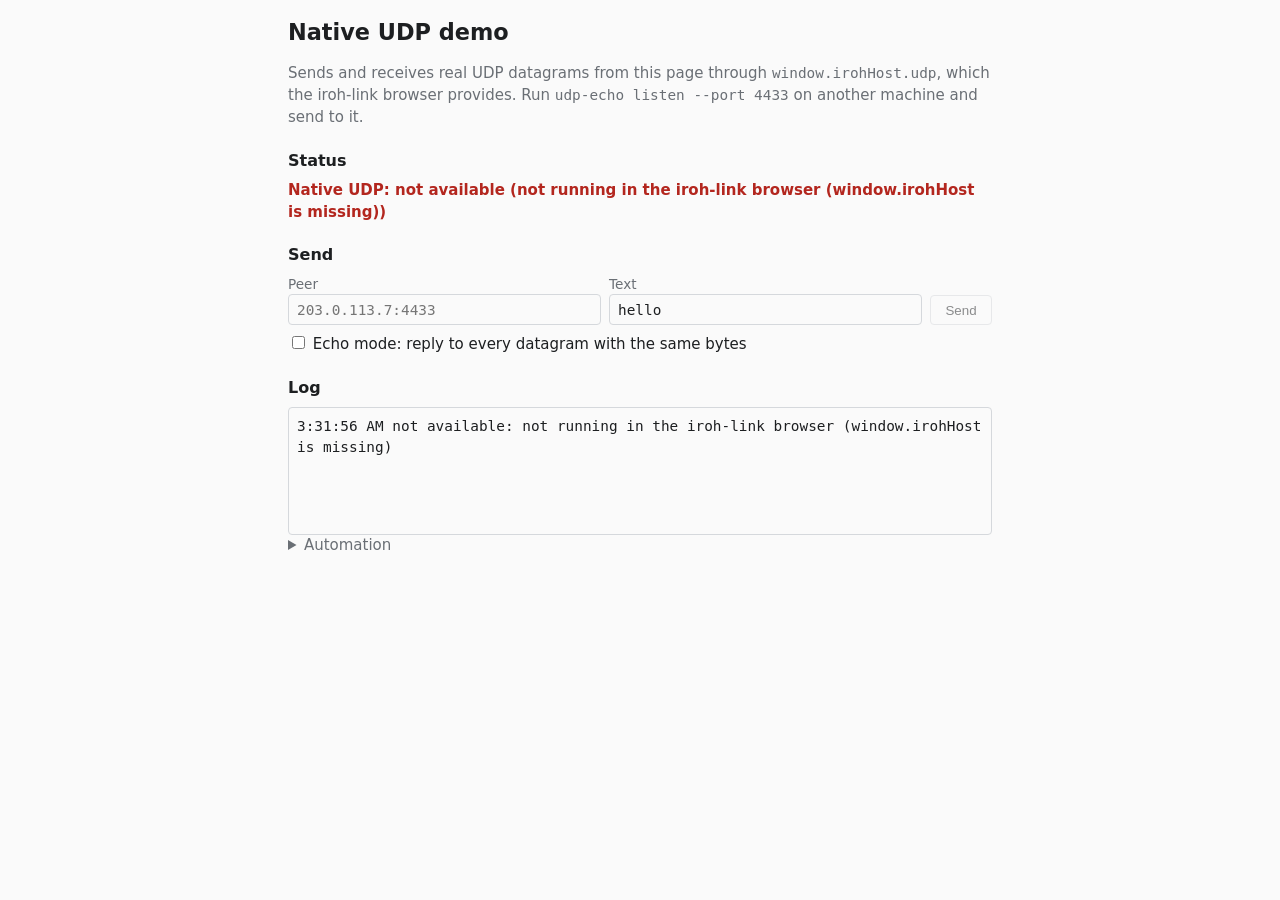
==== demos/js/index.html @ 7b2e204d "feat: native UDP demos and udp-echo - js/: a plain JavaScript page using irohHost.udp.bind(): own ad" ====
<!doctype html>
<html lang="en">
<head>
<meta charset="utf-8">
<meta name="viewport" content="width=device-width, initial-scale=1">
<title>UDP demo</title>
<link rel="stylesheet" href="style.css">
</head>
<body>
<main>
  <h1>Native UDP demo</h1>
  <p class="intro">Sends and receives real UDP datagrams from this page through
  <code>window.irohHost.udp</code>, which the iroh-link browser provides.
  Run <code>udp-echo listen --port 4433</code> on another machine and send to it.</p>

  <section>
    <h2>Status</h2>
    <p id="status" class="status pending">checking...</p>
    <ul id="addrs" class="addrs"></ul>
  </section>

  <section>
    <h2>Send</h2>
    <form id="send-form" class="send">
      <label>Peer <input id="peer" placeholder="203.0.113.7:4433" autocomplete="off" spellcheck="false"></label>
      <label>Text <input id="text" value="hello" autocomplete="off"></label>
      <button id="send" type="submit" disabled>Send</button>
    </form>
    <label class="check"><input id="echo" type="checkbox"> Echo mode: reply to every datagram with the same bytes</label>
  </section>

  <section>
    <h2>Log</h2>
    <pre id="log" class="log"></pre>
  </section>

  <details>
    <summary>Automation</summary>
    <p><code>?peer=ip:port&amp;send=text&amp;expect=text</code> sends and waits for the
    reply; <code>?bench=ip:port[&amp;n=2000&amp;count=20000&amp;window=64]</code> runs a
    1200-byte ping-pong and a windowed throughput test against an echo server;
    <code>?echo=1</code> starts in echo mode. Results are logged as
    <code>UDP-DEMO PASS|FAIL ...</code> and set as the page title.</p>
  </details>
</main>
<script src="main.js"></script>
</body>
</html>
---- demos/js/style.css ----
:root {
  color-scheme: light dark;
  --fg: #1d1f21;
  --bg: #fafafa;
  --muted: #6a6f75;
  --border: #d5d8dc;
  --ok: #1b7f3b;
  --bad: #b3261e;
}

@media (prefers-color-scheme: dark) {
  :root {
    --fg: #e4e6e8;
    --bg: #17191b;
    --muted: #9aa0a6;
    --border: #3a3e42;
    --ok: #6cc788;
    --bad: #f2867d;
  }
}

* { box-sizing: border-box; }

body {
  margin: 0;
  font: 15px/1.45 system-ui, sans-serif;
  color: var(--fg);
  background: var(--bg);
}

main {
  max-width: 46rem;
  margin: 0 auto;
  padding: 1rem;
}

h1 { font-size: 1.4rem; margin: 0 0 .5rem; }
h2 { font-size: 1rem; margin: 1.25rem 0 .5rem; }
.intro, details { color: var(--muted); }
code, pre, input { font-family: ui-monospace, monospace; font-size: .9rem; }

.status { font-weight: 600; margin: 0; }
.status.ok { color: var(--ok); }
.status.bad { color: var(--bad); }
.status.pending { color: var(--muted); }

.addrs { list-style: none; padding: 0; margin: .5rem 0 0; }
.addrs li { display: flex; gap: .5rem; align-items: center; padding: .15rem 0; }
.addrs .label { color: var(--muted); min-width: 5.5rem; }

.send { display: flex; flex-wrap: wrap; gap: .5rem; align-items: end; }
.send label { display: flex; flex-direction: column; flex: 1 1 12rem; color: var(--muted); font-size: .85rem; }
.check { display: block; margin-top: .5rem; }

input:not([type=checkbox]) {
  padding: .4rem .5rem;
  border: 1px solid var(--border);
  border-radius: 4px;
  background: transparent;
  color: var(--fg);
}

button {
  padding: .4rem .9rem;
  border: 1px solid var(--border);
  border-radius: 4px;
  background: transparent;
  color: var(--fg);
  cursor: pointer;
}
button:disabled { opacity: .5; cursor: default; }
button.small { padding: .05rem .5rem; font-size: .8rem; }

.log {
  min-height: 8rem;
  max-height: 24rem;
  overflow: auto;
  margin: 0;
  padding: .5rem;
  border: 1px solid var(--border);
  border-radius: 4px;
  white-space: pre-wrap;
  word-break: break-all;
}
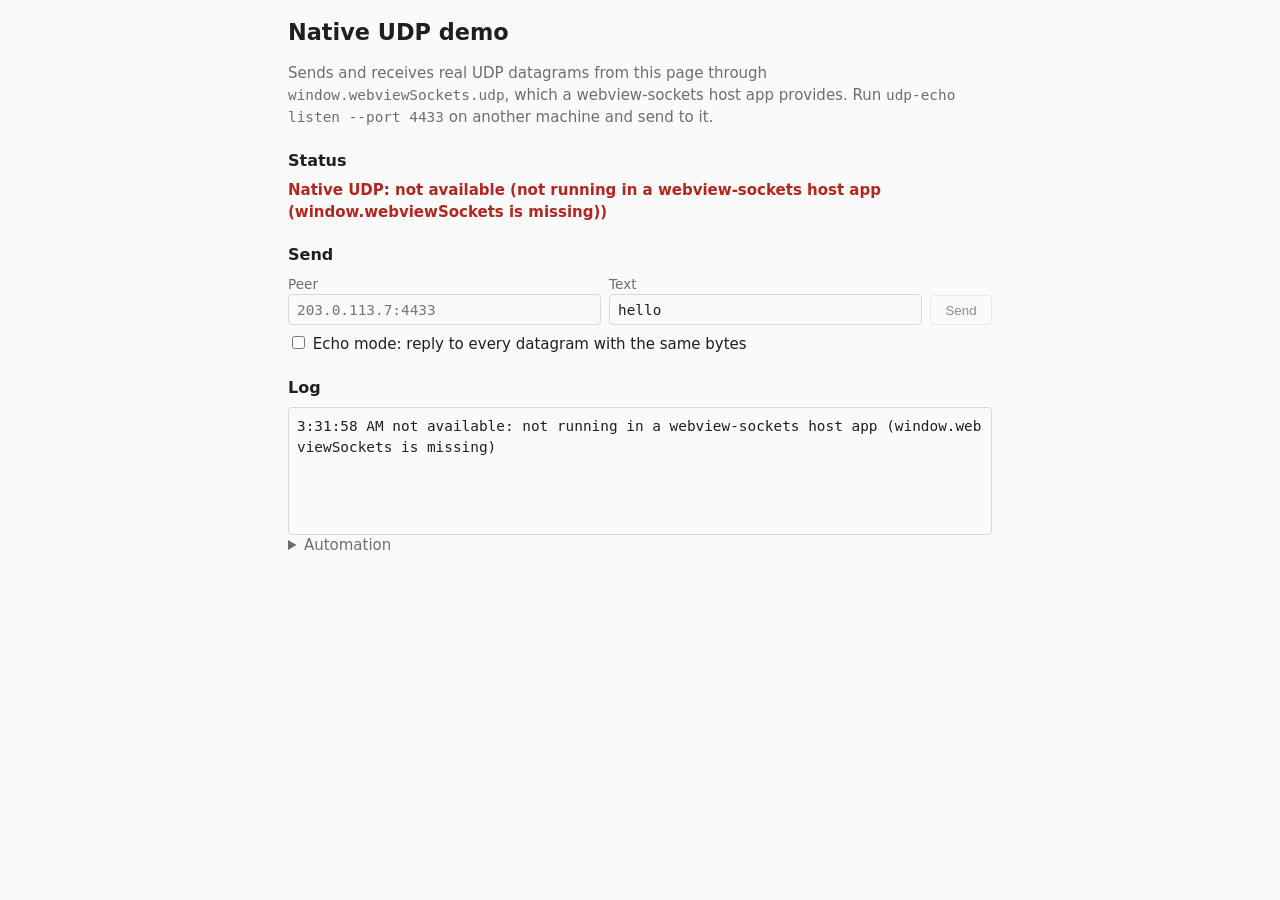
==== commit 54fc60b5: "feat!: webview-sockets workspace, app-agnostic host, protocol v2 Make the repo the webview-sockets p" ====
--- a/demos/js/index.html
+++ b/demos/js/index.html
@@ -10,7 +10,7 @@
 <main>
   <h1>Native UDP demo</h1>
   <p class="intro">Sends and receives real UDP datagrams from this page through
-  <code>window.irohHost.udp</code>, which the iroh-link browser provides.
+  <code>window.webviewSockets.udp</code>, which a webview-sockets host app provides.
   Run <code>udp-echo listen --port 4433</code> on another machine and send to it.</p>
 
   <section>
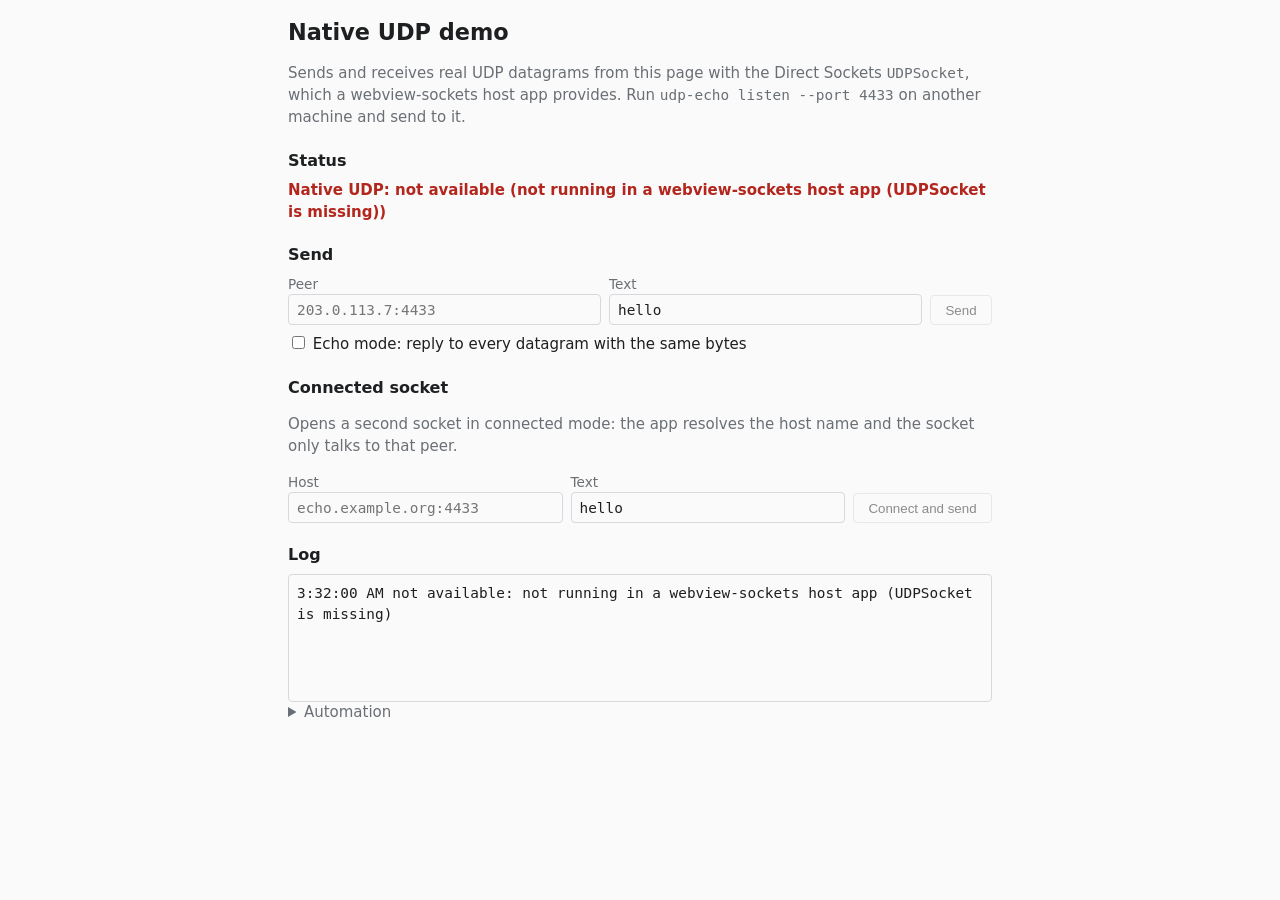
==== commit e798515a: "feat(host)!: Direct Sockets UDPSocket for pages The injected script now installs window.UDPSocket fo" ====
--- a/demos/js/index.html
+++ b/demos/js/index.html
@@ -9,8 +9,8 @@
 <body>
 <main>
   <h1>Native UDP demo</h1>
-  <p class="intro">Sends and receives real UDP datagrams from this page through
-  <code>window.webviewSockets.udp</code>, which a webview-sockets host app provides.
+  <p class="intro">Sends and receives real UDP datagrams from this page with the
+  Direct Sockets <code>UDPSocket</code>, which a webview-sockets host app provides.
   Run <code>udp-echo listen --port 4433</code> on another machine and send to it.</p>
 
   <section>
@@ -30,6 +30,17 @@
   </section>
 
   <section>
+    <h2>Connected socket</h2>
+    <p class="intro">Opens a second socket in connected mode: the app resolves the
+    host name and the socket only talks to that peer.</p>
+    <form id="connect-form" class="send">
+      <label>Host <input id="target" placeholder="echo.example.org:4433" autocomplete="off" spellcheck="false"></label>
+      <label>Text <input id="ctext" value="hello" autocomplete="off"></label>
+      <button id="connect" type="submit" disabled>Connect and send</button>
+    </form>
+  </section>
+
+  <section>
     <h2>Log</h2>
     <pre id="log" class="log"></pre>
   </section>
@@ -37,7 +48,8 @@
   <details>
     <summary>Automation</summary>
     <p><code>?peer=ip:port&amp;send=text&amp;expect=text</code> sends and waits for the
-    reply; <code>?bench=ip:port[&amp;n=2000&amp;count=20000&amp;window=64]</code> runs a
+    reply; <code>?connect=host:port&amp;send=text&amp;expect=text[&amp;dnsQueryType=ipv4]</code>
+    does the same with a connected socket (host may be a name); <code>?bench=ip:port[&amp;n=2000&amp;count=20000&amp;window=64]</code> runs a
     1200-byte ping-pong and a windowed throughput test against an echo server;
     <code>?echo=1</code> starts in echo mode. Results are logged as
     <code>UDP-DEMO PASS|FAIL ...</code> and set as the page title.</p>
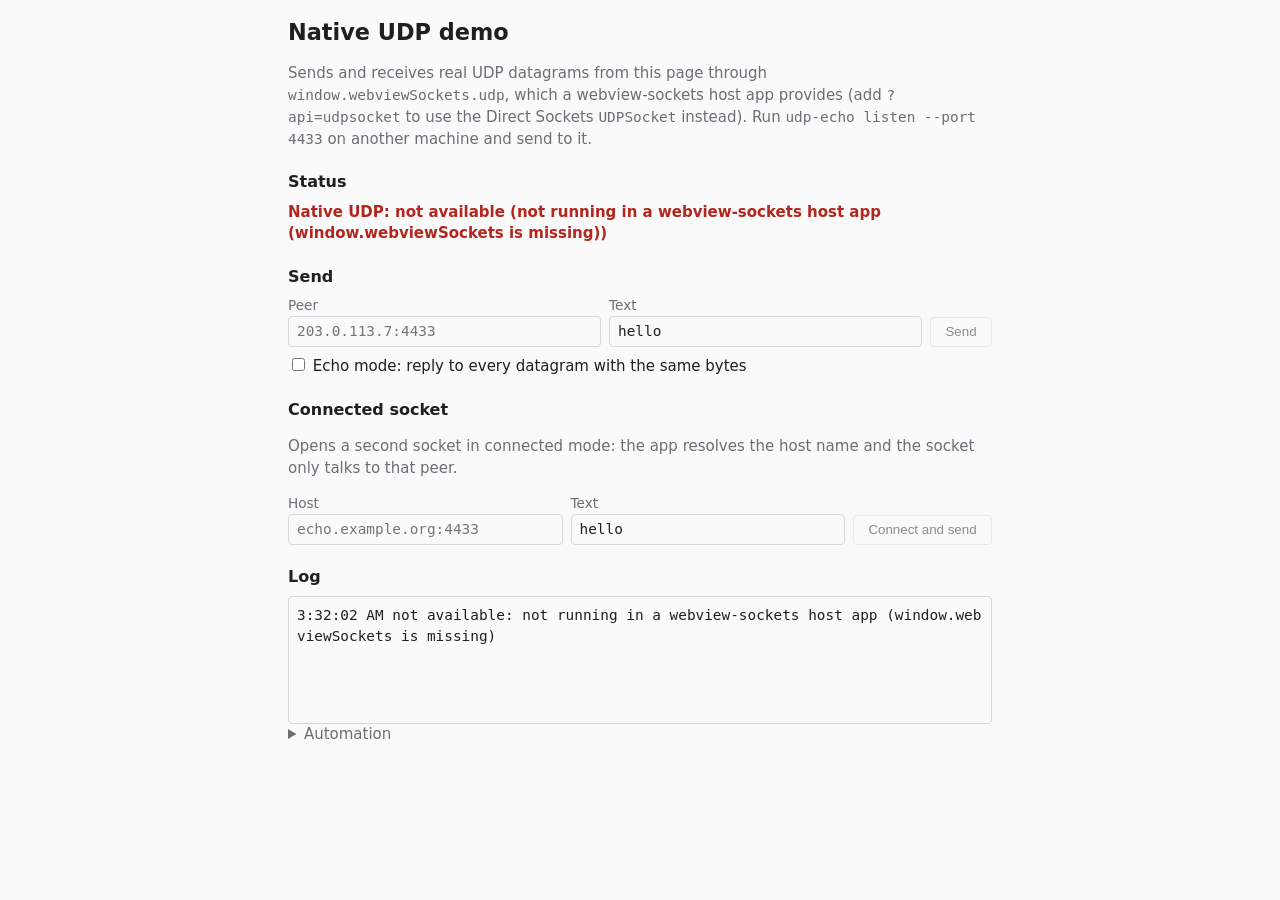
==== commit 63bf5e74: "feat(host)!: fast webviewSockets.udp as the primary page API The Streams-based UDPSocket reached abo" ====
--- a/demos/js/index.html
+++ b/demos/js/index.html
@@ -9,8 +9,9 @@
 <body>
 <main>
   <h1>Native UDP demo</h1>
-  <p class="intro">Sends and receives real UDP datagrams from this page with the
-  Direct Sockets <code>UDPSocket</code>, which a webview-sockets host app provides.
+  <p class="intro">Sends and receives real UDP datagrams from this page through
+  <code>window.webviewSockets.udp</code>, which a webview-sockets host app provides
+  (add <code>?api=udpsocket</code> to use the Direct Sockets <code>UDPSocket</code> instead).
   Run <code>udp-echo listen --port 4433</code> on another machine and send to it.</p>
 
   <section>
@@ -49,7 +50,8 @@
     <summary>Automation</summary>
     <p><code>?peer=ip:port&amp;send=text&amp;expect=text</code> sends and waits for the
     reply; <code>?connect=host:port&amp;send=text&amp;expect=text[&amp;dnsQueryType=ipv4]</code>
-    does the same with a connected socket (host may be a name); <code>?bench=ip:port[&amp;n=2000&amp;count=20000&amp;window=64]</code> runs a
+    does the same with a connected socket (host may be a name); <code>?api=udpsocket</code>
+    uses <code>UDPSocket</code> for everything; <code>?bench=ip:port[&amp;n=2000&amp;count=20000&amp;window=64]</code> runs a
     1200-byte ping-pong and a windowed throughput test against an echo server;
     <code>?echo=1</code> starts in echo mode. Results are logged as
     <code>UDP-DEMO PASS|FAIL ...</code> and set as the page title.</p>
